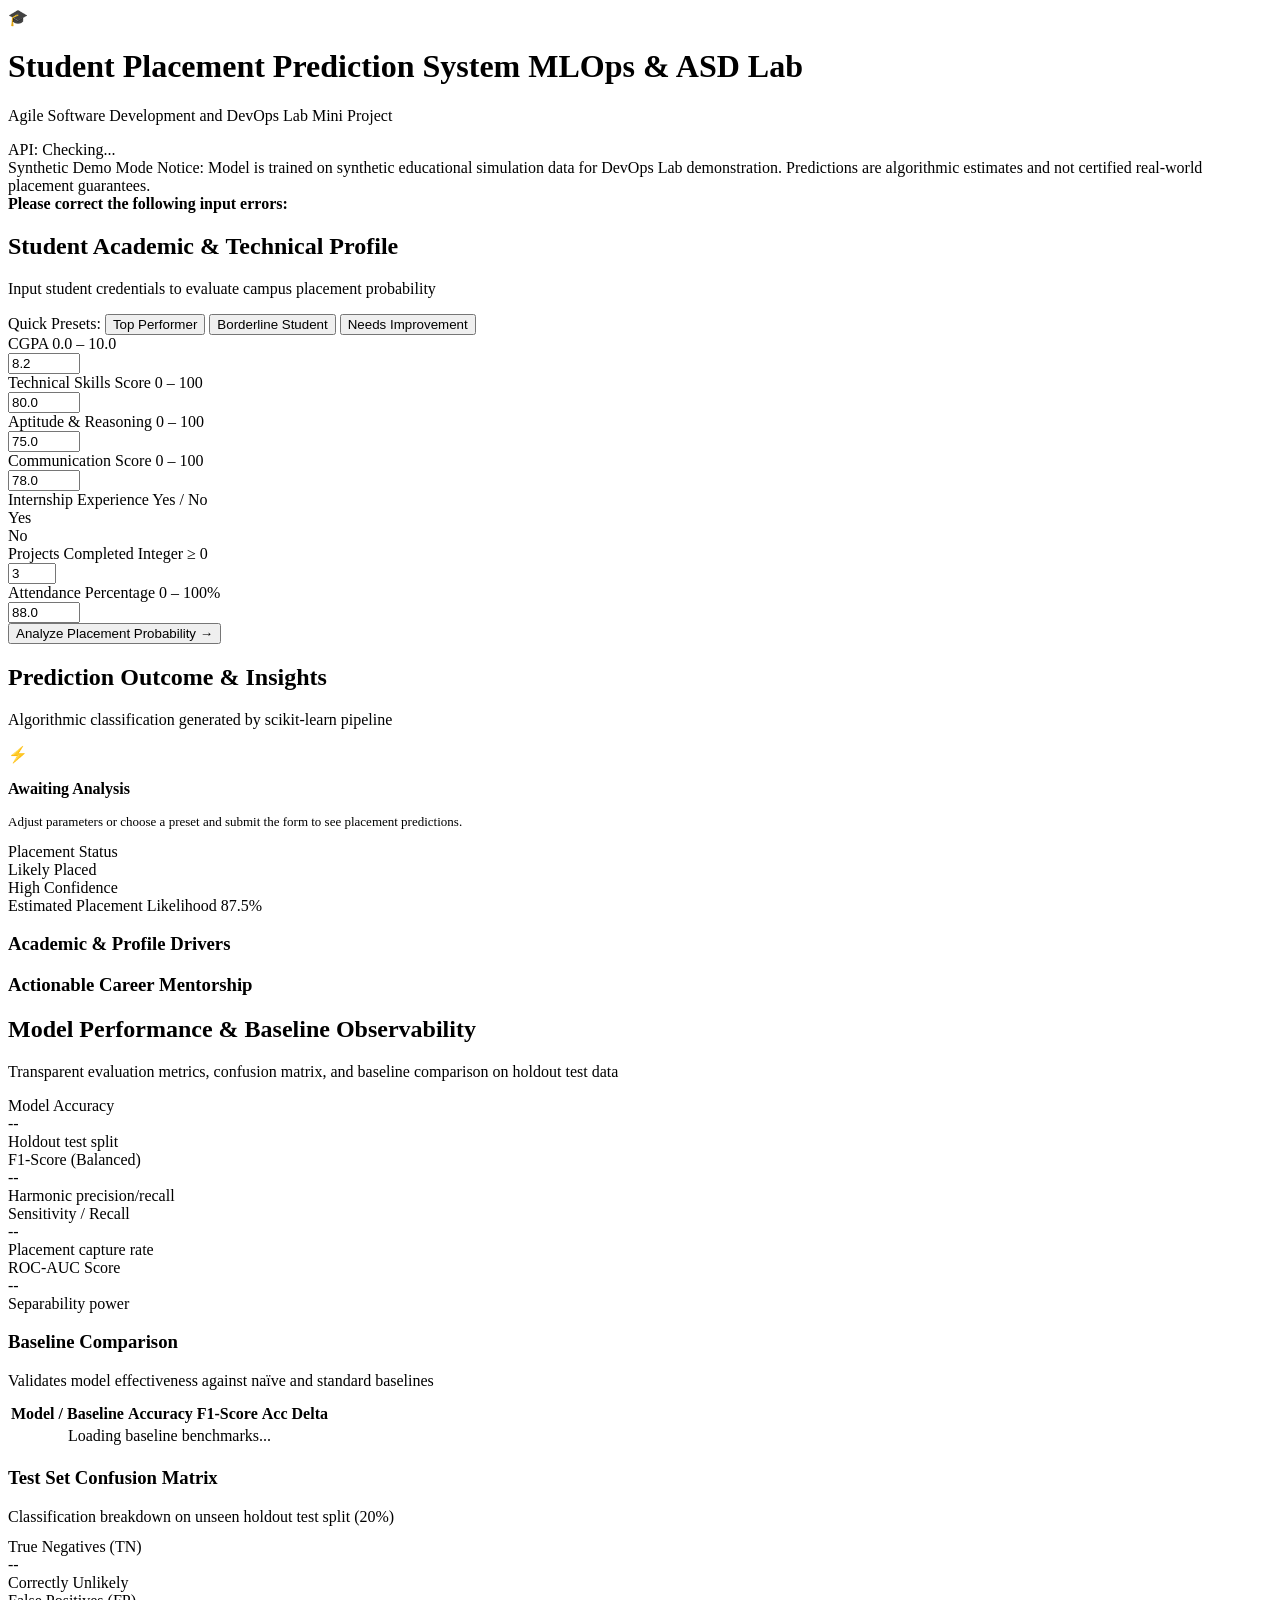
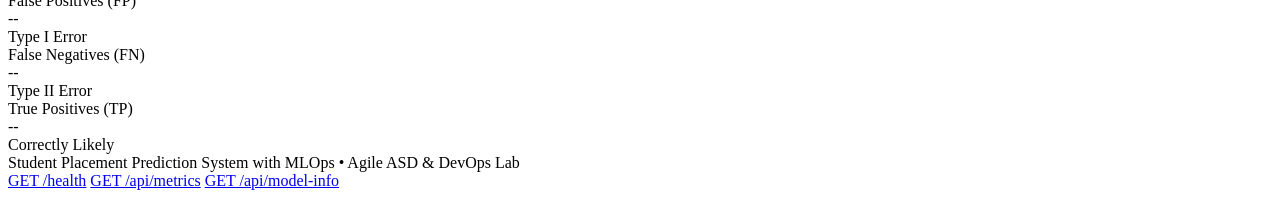
==== app/static/index.html @ 22977920 "feat(devops): prepare repository for GitHub with clean gitignore, documentation, and modular suites" ====
<!DOCTYPE html>
<html lang="en">
<head>
  <meta charset="UTF-8" />
  <meta name="viewport" content="width=device-width, initial-scale=1.0" />
  <title>Student Placement Prediction System with MLOps | Agile ASD & DevOps Lab</title>
  <meta name="description" content="Minimalist, responsive student campus placement prediction analytics dashboard with scikit-learn pipeline, Flask REST API, baseline comparisons, and MLOps observability." />
  <link rel="preconnect" href="https://fonts.googleapis.com">
  <link rel="preconnect" href="https://fonts.gstatic.com" crossorigin>
  <link href="https://fonts.googleapis.com/css2?family=Inter:wght@400;500;600;700;800&family=JetBrains+Mono:wght@400;600&display=swap" rel="stylesheet">
  <link rel="stylesheet" href="/static/css/minimalist.css" />
</head>
<body>
  <div class="container">
    <!-- Header -->
    <header class="app-header">
      <div class="brand-wrapper">
        <div class="brand-icon">🎓</div>
        <div>
          <h1 class="app-title">
            Student Placement Prediction System
            <span class="badge-tag">MLOps & ASD Lab</span>
          </h1>
          <p class="app-subtitle">Agile Software Development and DevOps Lab Mini Project</p>
        </div>
      </div>
      <div class="header-status-pill">
        <span class="status-dot" id="status-dot"></span>
        <span id="api-status-text">API: Checking...</span>
      </div>
    </header>

    <!-- Synthetic Demo Mode Disclosure Banner -->
    <div class="demo-banner" id="demo-banner">
      <div class="demo-banner-content">
        <span class="demo-badge">Synthetic Demo Mode</span>
        <span>Notice: Model is trained on synthetic educational simulation data for DevOps Lab demonstration. Predictions are algorithmic estimates and not certified real-world placement guarantees.</span>
      </div>
    </div>

    <!-- Error Alert Box -->
    <div class="error-alert" id="error-alert" role="alert">
      <strong>Please correct the following input errors:</strong>
      <ul class="error-list" id="error-list"></ul>
    </div>

    <!-- Main Interactive Grid -->
    <main class="main-grid">
      <!-- Input Parameters Card -->
      <section class="card" aria-labelledby="form-heading">
        <div class="card-header">
          <div>
            <h2 class="card-title" id="form-heading">Student Academic & Technical Profile</h2>
            <p class="card-subtitle">Input student credentials to evaluate campus placement probability</p>
          </div>
        </div>

        <!-- Quick Presets for Demo -->
        <div class="preset-bar">
          <span class="preset-label">Quick Presets:</span>
          <button type="button" class="preset-btn" data-preset="top">Top Performer</button>
          <button type="button" class="preset-btn" data-preset="borderline">Borderline Student</button>
          <button type="button" class="preset-btn" data-preset="atrisk">Needs Improvement</button>
        </div>

        <form id="prediction-form" novalidate>
          <div class="form-grid">
            <!-- 1. CGPA -->
            <div class="form-group">
              <div class="label-row">
                <label for="cgpa">CGPA</label>
                <span class="input-hint">0.0 – 10.0</span>
              </div>
              <input type="number" id="cgpa" class="input-field" step="0.01" min="0" max="10" placeholder="e.g. 8.2" required value="8.2" />
            </div>

            <!-- 2. Technical Score -->
            <div class="form-group">
              <div class="label-row">
                <label for="technical_score">Technical Skills Score</label>
                <span class="input-hint">0 – 100</span>
              </div>
              <input type="number" id="technical_score" class="input-field" step="0.5" min="0" max="100" placeholder="e.g. 80.0" required value="80.0" />
            </div>

            <!-- 3. Aptitude Score -->
            <div class="form-group">
              <div class="label-row">
                <label for="aptitude_score">Aptitude & Reasoning</label>
                <span class="input-hint">0 – 100</span>
              </div>
              <input type="number" id="aptitude_score" class="input-field" step="0.5" min="0" max="100" placeholder="e.g. 75.0" required value="75.0" />
            </div>

            <!-- 4. Communication Score -->
            <div class="form-group">
              <div class="label-row">
                <label for="communication_score">Communication Score</label>
                <span class="input-hint">0 – 100</span>
              </div>
              <input type="number" id="communication_score" class="input-field" step="0.5" min="0" max="100" placeholder="e.g. 78.0" required value="78.0" />
            </div>

            <!-- 5. Internship Experience (Yes/No Pill) -->
            <div class="form-group">
              <div class="label-row">
                <label>Internship Experience</label>
                <span class="input-hint">Yes / No</span>
              </div>
              <input type="hidden" id="internship-val" value="yes" />
              <div class="pill-radio-group" role="radiogroup" aria-label="Internship Experience">
                <div class="pill-option intern-pill active" data-value="yes" tabindex="0" role="radio" aria-checked="true">Yes</div>
                <div class="pill-option intern-pill" data-value="no" tabindex="0" role="radio" aria-checked="false">No</div>
              </div>
            </div>

            <!-- 6. Projects Completed -->
            <div class="form-group">
              <div class="label-row">
                <label for="projects_completed">Projects Completed</label>
                <span class="input-hint">Integer &ge; 0</span>
              </div>
              <input type="number" id="projects_completed" class="input-field" min="0" max="50" step="1" placeholder="e.g. 3" required value="3" />
            </div>

            <!-- 7. Attendance Percentage -->
            <div class="form-group form-group-full">
              <div class="label-row">
                <label for="attendance">Attendance Percentage</label>
                <span class="input-hint">0 – 100%</span>
              </div>
              <input type="number" id="attendance" class="input-field" step="0.5" min="0" max="100" placeholder="e.g. 88.0" required value="88.0" />
            </div>
          </div>

          <button type="submit" id="submit-btn" class="btn-submit">
            <span>Analyze Placement Probability</span>
            <span>&rarr;</span>
          </button>
        </form>
      </section>

      <!-- Prediction Analytics Outcome Card -->
      <section class="card result-card" aria-labelledby="results-heading">
        <div class="card-header">
          <div>
            <h2 class="card-title" id="results-heading">Prediction Outcome & Insights</h2>
            <p class="card-subtitle">Algorithmic classification generated by scikit-learn pipeline</p>
          </div>
        </div>

        <!-- Initial Placeholder State -->
        <div class="result-placeholder" id="result-placeholder">
          <div class="placeholder-icon">⚡</div>
          <p><strong>Awaiting Analysis</strong></p>
          <p style="font-size: 13px; margin-top: 4px;">Adjust parameters or choose a preset and submit the form to see placement predictions.</p>
        </div>

        <!-- Populated Prediction Result -->
        <div class="result-display" id="result-display">
          <!-- Placement Outcome Banner -->
          <div class="outcome-banner likely" id="outcome-banner">
            <div>
              <div class="outcome-title">Placement Status</div>
              <div class="outcome-status" id="outcome-status-text">Likely Placed</div>
            </div>
            <div class="confidence-tag" id="confidence-tag">High Confidence</div>
          </div>

          <!-- Probability Meter -->
          <div class="probability-box">
            <div class="prob-header">
              <span class="prob-title">Estimated Placement Likelihood</span>
              <span class="prob-number" id="prob-val">87.5%</span>
            </div>
            <div class="progress-track">
              <div class="progress-fill fill-likely" id="progress-fill" style="width: 87.5%;"></div>
            </div>
          </div>

          <!-- Key Drivers -->
          <div>
            <h3 class="section-subtitle">Academic & Profile Drivers</h3>
            <div class="factor-tags" id="factors-list"></div>
          </div>

          <!-- Mentorship Recommendations -->
          <div>
            <h3 class="section-subtitle">Actionable Career Mentorship</h3>
            <div class="recommendations-list" id="recs-list"></div>
          </div>
        </div>
      </section>
    </main>

    <!-- Model Observability & Baseline Comparison Section -->
    <section class="analytics-section" aria-labelledby="analytics-heading">
      <div class="section-header">
        <h2 class="section-title" id="analytics-heading">Model Performance & Baseline Observability</h2>
        <p class="card-subtitle">Transparent evaluation metrics, confusion matrix, and baseline comparison on holdout test data</p>
      </div>

      <!-- KPI Cards -->
      <div class="analytics-grid">
        <div class="stat-box">
          <div class="stat-label">Model Accuracy</div>
          <div class="stat-value" id="stat-accuracy">--</div>
          <div class="stat-desc">Holdout test split</div>
        </div>
        <div class="stat-box">
          <div class="stat-label">F1-Score (Balanced)</div>
          <div class="stat-value" id="stat-f1">--</div>
          <div class="stat-desc">Harmonic precision/recall</div>
        </div>
        <div class="stat-box">
          <div class="stat-label">Sensitivity / Recall</div>
          <div class="stat-value" id="stat-recall">--</div>
          <div class="stat-desc">Placement capture rate</div>
        </div>
        <div class="stat-box">
          <div class="stat-label">ROC-AUC Score</div>
          <div class="stat-value" id="stat-roc">--</div>
          <div class="stat-desc">Separability power</div>
        </div>
      </div>

      <!-- Comparison Table & Confusion Matrix Grid -->
      <div class="detail-grid">
        <!-- Baseline Comparison Table -->
        <div class="card">
          <h3 class="card-title">Baseline Comparison</h3>
          <p class="card-subtitle" style="margin-bottom: 12px;">Validates model effectiveness against naïve and standard baselines</p>
          <div class="table-wrapper">
            <table class="minimal-table">
              <thead>
                <tr>
                  <th>Model / Baseline</th>
                  <th>Accuracy</th>
                  <th>F1-Score</th>
                  <th>Acc Delta</th>
                </tr>
              </thead>
              <tbody id="baseline-tbody">
                <tr>
                  <td colspan="4" style="text-align: center; color: var(--text-muted);">Loading baseline benchmarks...</td>
                </tr>
              </tbody>
            </table>
          </div>
        </div>

        <!-- Confusion Matrix -->
        <div class="card">
          <h3 class="card-title">Test Set Confusion Matrix</h3>
          <p class="card-subtitle" style="margin-bottom: 12px;">Classification breakdown on unseen holdout test split (20%)</p>
          <div class="cm-grid">
            <div class="cm-cell">
              <div class="cm-title">True Negatives (TN)</div>
              <div class="cm-count cm-tn" id="cm-tn">--</div>
              <div class="stat-desc" style="color: var(--text-muted);">Correctly Unlikely</div>
            </div>
            <div class="cm-cell">
              <div class="cm-title">False Positives (FP)</div>
              <div class="cm-count cm-fp" id="cm-fp">--</div>
              <div class="stat-desc" style="color: var(--text-muted);">Type I Error</div>
            </div>
            <div class="cm-cell">
              <div class="cm-title">False Negatives (FN)</div>
              <div class="cm-count cm-fn" id="cm-fn">--</div>
              <div class="stat-desc" style="color: var(--text-muted);">Type II Error</div>
            </div>
            <div class="cm-cell">
              <div class="cm-title">True Positives (TP)</div>
              <div class="cm-count cm-tp" id="cm-tp">--</div>
              <div class="stat-desc" style="color: var(--text-muted);">Correctly Likely</div>
            </div>
          </div>
        </div>
      </div>
    </section>

    <!-- Footer -->
    <footer class="app-footer">
      <div>Student Placement Prediction System with MLOps &bull; Agile ASD & DevOps Lab</div>
      <div class="footer-links">
        <a href="/health" target="_blank" class="footer-link">GET /health</a>
        <a href="/api/metrics" target="_blank" class="footer-link">GET /api/metrics</a>
        <a href="/api/model-info" target="_blank" class="footer-link">GET /api/model-info</a>
      </div>
    </footer>
  </div>

  <script src="/static/js/dashboard.js"></script>
</body>
</html>
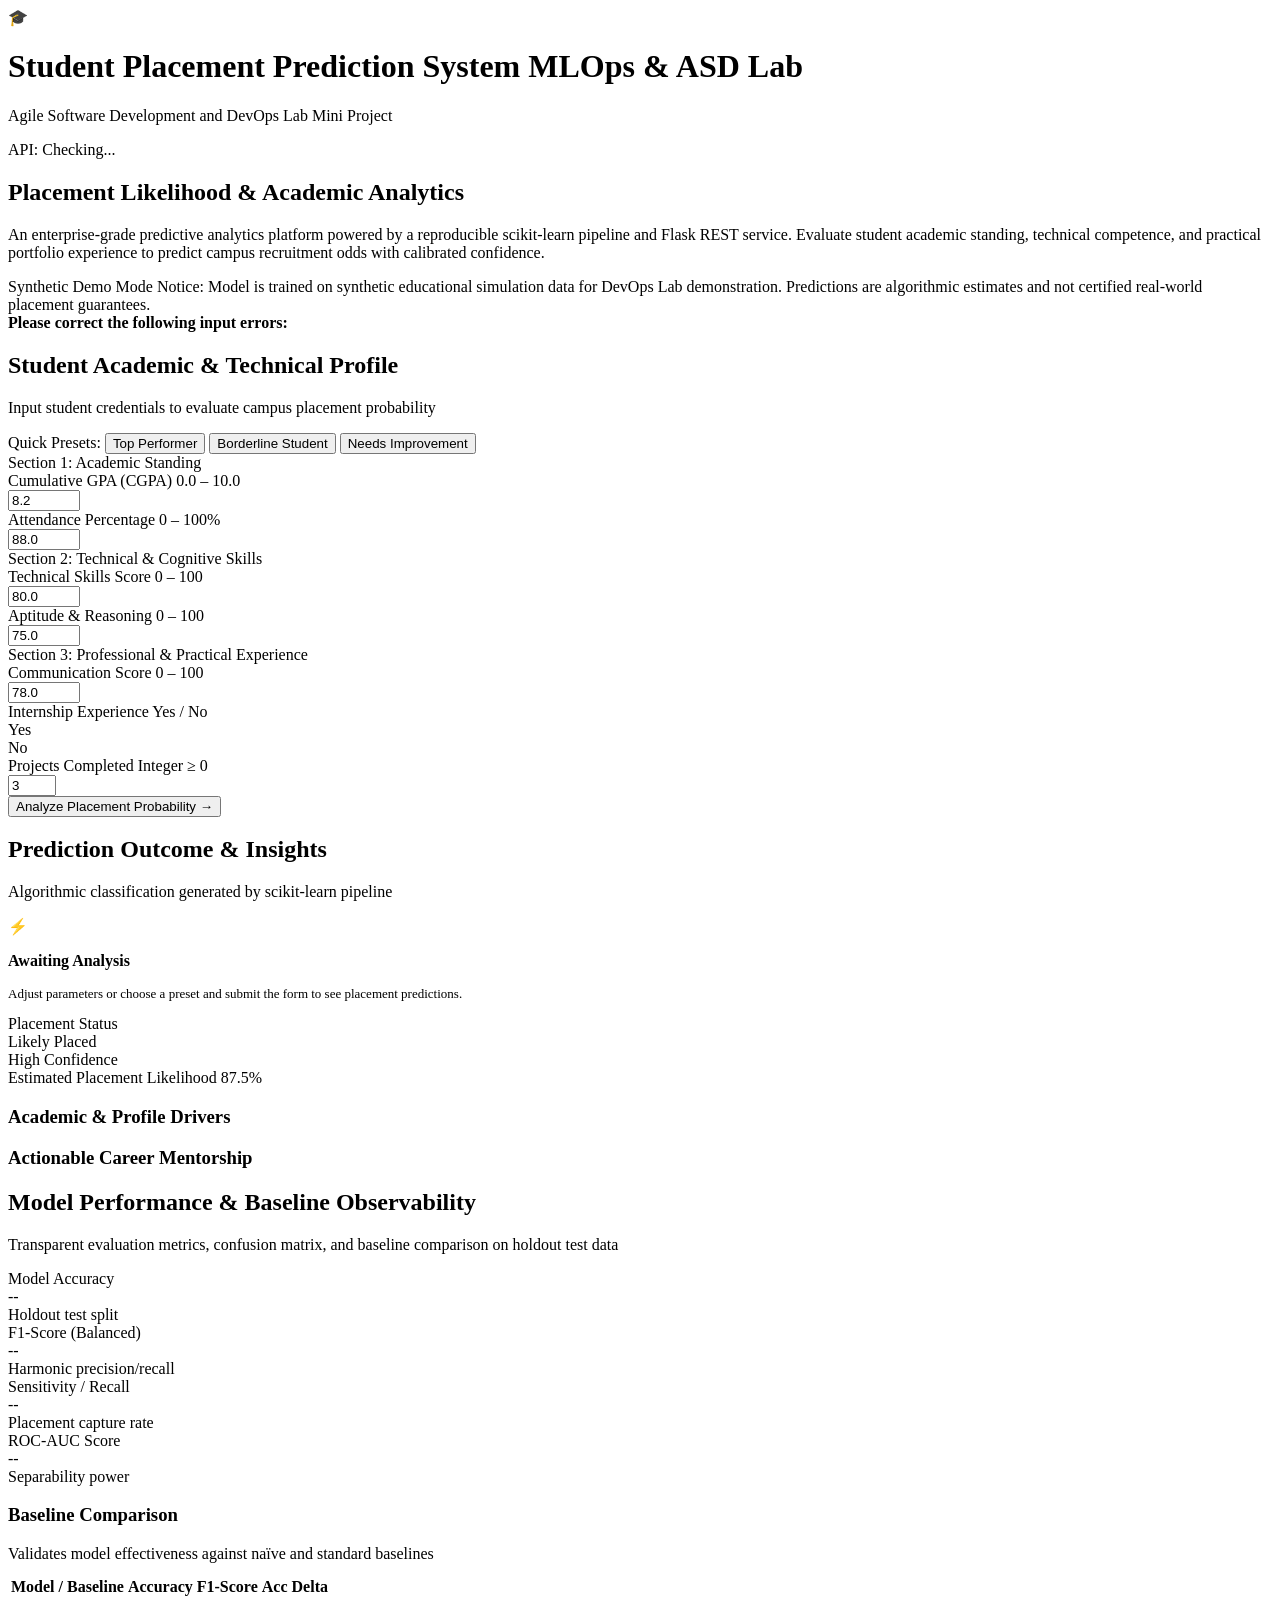
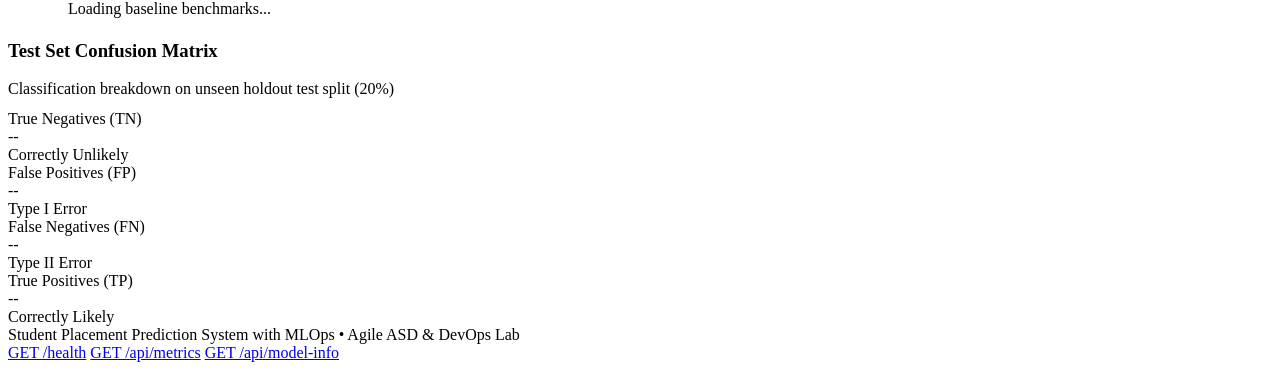
==== commit 6a7aca6c: "feat(ui): redesign student placement dashboard into modern SaaS interface - Implement clean white an" ====
--- a/app/static/index.html
+++ b/app/static/index.html
@@ -7,12 +7,12 @@
   <meta name="description" content="Minimalist, responsive student campus placement prediction analytics dashboard with scikit-learn pipeline, Flask REST API, baseline comparisons, and MLOps observability." />
   <link rel="preconnect" href="https://fonts.googleapis.com">
   <link rel="preconnect" href="https://fonts.gstatic.com" crossorigin>
-  <link href="https://fonts.googleapis.com/css2?family=Inter:wght@400;500;600;700;800&family=JetBrains+Mono:wght@400;600&display=swap" rel="stylesheet">
+  <link href="https://fonts.googleapis.com/css2?family=Inter:wght@400;500;600;700;800&family=JetBrains+Mono:wght@400;500;600&display=swap" rel="stylesheet">
   <link rel="stylesheet" href="/static/css/minimalist.css" />
 </head>
 <body>
   <div class="container">
-    <!-- Header -->
+    <!-- Header Navigation -->
     <header class="app-header">
       <div class="brand-wrapper">
         <div class="brand-icon">🎓</div>
@@ -30,6 +30,17 @@
       </div>
     </header>
 
+    <!-- Clear Introduction Card -->
+    <section class="intro-section" aria-label="Tool Introduction">
+      <div class="intro-card">
+        <h2 class="intro-title">Placement Likelihood & Academic Analytics</h2>
+        <p class="intro-description">
+          An enterprise-grade predictive analytics platform powered by a reproducible scikit-learn pipeline and Flask REST service.
+          Evaluate student academic standing, technical competence, and practical portfolio experience to predict campus recruitment odds with calibrated confidence.
+        </p>
+      </div>
+    </section>
+
     <!-- Synthetic Demo Mode Disclosure Banner -->
     <div class="demo-banner" id="demo-banner">
       <div class="demo-banner-content">
@@ -65,13 +76,32 @@
 
         <form id="prediction-form" novalidate>
           <div class="form-grid">
+            <!-- Section 1: Academic Standing -->
+            <div class="form-section-divider">
+              <span>Section 1: Academic Standing</span>
+            </div>
+
             <!-- 1. CGPA -->
             <div class="form-group">
               <div class="label-row">
-                <label for="cgpa">CGPA</label>
+                <label for="cgpa">Cumulative GPA (CGPA)</label>
                 <span class="input-hint">0.0 – 10.0</span>
               </div>
               <input type="number" id="cgpa" class="input-field" step="0.01" min="0" max="10" placeholder="e.g. 8.2" required value="8.2" />
+            </div>
+
+            <!-- 7. Attendance Percentage -->
+            <div class="form-group">
+              <div class="label-row">
+                <label for="attendance">Attendance Percentage</label>
+                <span class="input-hint">0 – 100%</span>
+              </div>
+              <input type="number" id="attendance" class="input-field" step="0.5" min="0" max="100" placeholder="e.g. 88.0" required value="88.0" />
+            </div>
+
+            <!-- Section 2: Technical & Cognitive Skills -->
+            <div class="form-section-divider">
+              <span>Section 2: Technical & Cognitive Skills</span>
             </div>
 
             <!-- 2. Technical Score -->
@@ -90,6 +120,11 @@
                 <span class="input-hint">0 – 100</span>
               </div>
               <input type="number" id="aptitude_score" class="input-field" step="0.5" min="0" max="100" placeholder="e.g. 75.0" required value="75.0" />
+            </div>
+
+            <!-- Section 3: Professional & Practical Experience -->
+            <div class="form-section-divider">
+              <span>Section 3: Professional & Practical Experience</span>
             </div>
 
             <!-- 4. Communication Score -->
@@ -115,21 +150,12 @@
             </div>
 
             <!-- 6. Projects Completed -->
-            <div class="form-group">
+            <div class="form-group form-group-full">
               <div class="label-row">
                 <label for="projects_completed">Projects Completed</label>
                 <span class="input-hint">Integer &ge; 0</span>
               </div>
               <input type="number" id="projects_completed" class="input-field" min="0" max="50" step="1" placeholder="e.g. 3" required value="3" />
-            </div>
-
-            <!-- 7. Attendance Percentage -->
-            <div class="form-group form-group-full">
-              <div class="label-row">
-                <label for="attendance">Attendance Percentage</label>
-                <span class="input-hint">0 – 100%</span>
-              </div>
-              <input type="number" id="attendance" class="input-field" step="0.5" min="0" max="100" placeholder="e.g. 88.0" required value="88.0" />
             </div>
           </div>
 
@@ -153,7 +179,7 @@
         <div class="result-placeholder" id="result-placeholder">
           <div class="placeholder-icon">⚡</div>
           <p><strong>Awaiting Analysis</strong></p>
-          <p style="font-size: 13px; margin-top: 4px;">Adjust parameters or choose a preset and submit the form to see placement predictions.</p>
+          <p style="font-size: 13px; margin-top: 4px; color: var(--text-muted);">Adjust parameters or choose a preset and submit the form to see placement predictions.</p>
         </div>
 
         <!-- Populated Prediction Result -->
